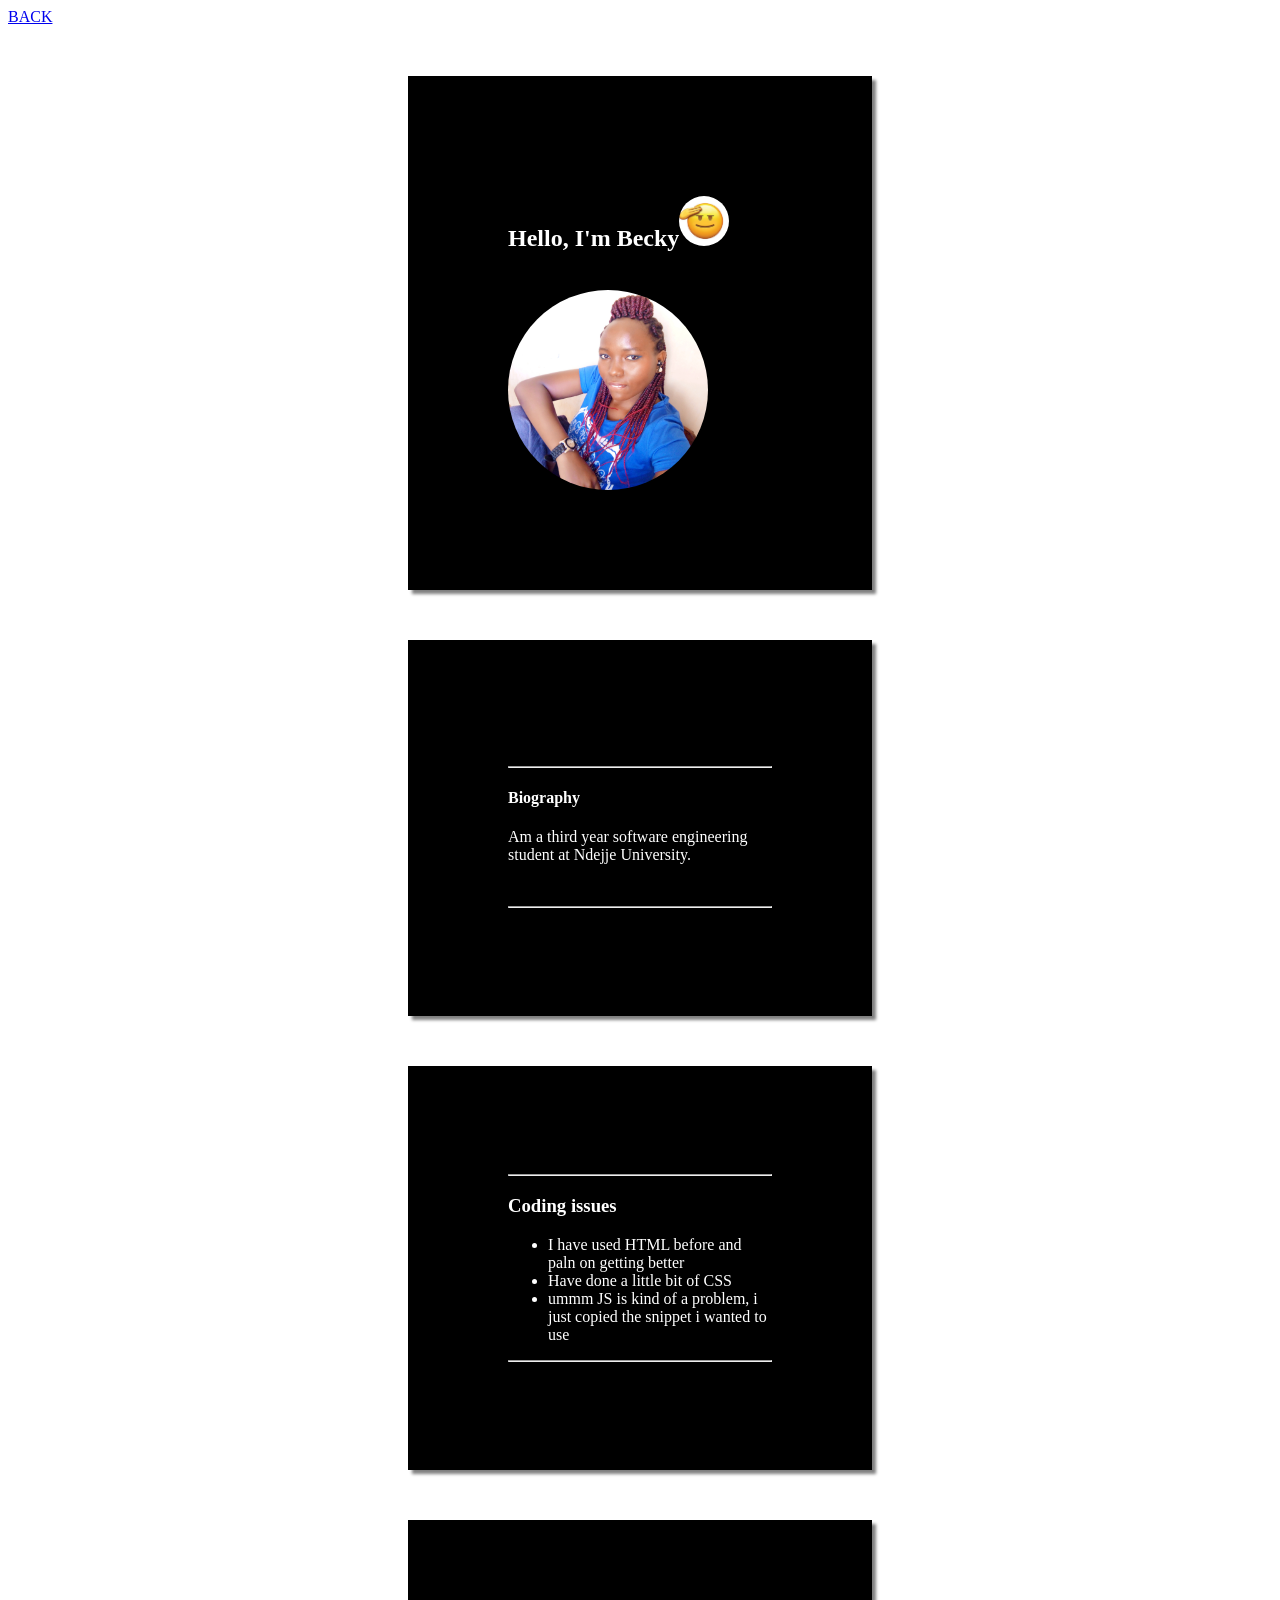
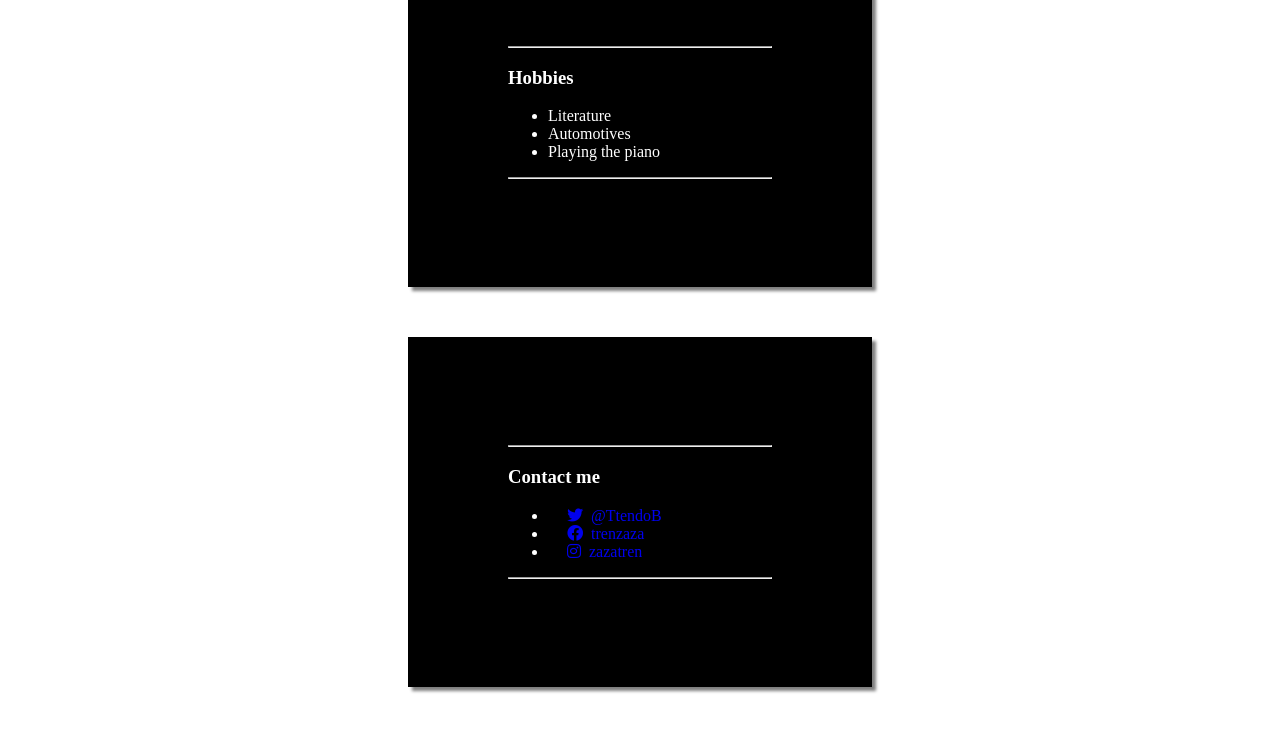
==== secassignment/profile.html @ 45050ab0 "Assignments" ====
<html>

<head>
    <title>@TtendoB</title>
    <link rel="stylesheet" href="profile.css">
    <link rel="stylesheet" href="./must/css/all.css">
    <link rel="icon" type="image/png" href="twitter.png">
    
    
                   
    <!--<link rel="stylesheet" href="https://use.fontawesome.com/releases/v5.6.3/css/all.css" integrity="sha384-UHRtZLI+pbxtHCWp1t77Bi1L4ZtiqrqD80Kn4Z8NTSRyMA2Fd33n5dQ8lWUE00s/" crossorigin="anonymous">
-->
</head>

<body>
        <a href="../index.html" type="button">BACK</a>

    <div class="first">
            <h2>Hello, I'm Becky<img class="emoji" width="50" height="50"src = "./emoji.jpg"/></h2>
            <br>
            <img class="profile"  height="100" width="100" src="./becky.jpg" alt=""> 
    </div>
    
    <div class="second">
            <br><hr>
            <h4>Biography</h4>
            <p>Am a third year software engineering student at Ndejje University.</p>
            <br><hr>
    </div>
   
<div class="third">
    <hr>
    <h3>Coding issues</h3>
        <p>
            <ul>
                <li>I have used HTML before and paln on getting better</li>
                <li>Have done a little bit of CSS</li>
                <li>ummm JS is kind of a problem, i just copied the snippet i wanted to use</li>
            </ul>
        </p>
        <hr>
    </div>

    <div class="fourth">
            <br><hr>
            <h3>Hobbies</h3>
            <p>
                <ul>
                    <li>Literature</li>
                    <li>Automotives</li>
                    <li>Playing the piano</li>
                </ul>
            </p><hr>
    </div>    
    
    <div class="fifth">
        <hr>
            <h3>Contact me</h3>
            <p>
                <ul>
                    <li>
                        <a href="https://twitter.com/TtendoB"><i class="fab fa-twitter">&nbsp;&nbsp;@TtendoB</i></a>
                    </li>
                    <li>
                        <a href="https://facebook.com/trenzaza"><i class="fab fa-facebook"></i>&nbsp;&nbsp;trenzaza</a>
                    </li>
                    <li>
                        <a href="https://instagram.com/zazatren"><i class="fab fa-instagram"></i>&nbsp;&nbsp;zazatren</a>
                    </li>
                </ul>
            </p>
            
            
            <hr>
    </div>
     



</body>
</html>
---- secassignment/profile.css ----
div{
    display:block;
    background-color: black;
    color:white;
    padding: 100px 100px;
    margin:50px 400px;
    box-shadow:4px 4px 3px gray;
}

.profile{
    width:200px;
    height:200px;
    border-radius: 100px;
}
.emoji{
    width:50px;
    height:50px;
    border-radius: 25px;
}

div>a{
    text-decoration: none;
}
li > a{
    text-decoration:none;
}

a[href*="twitter.com/"] {
    background:url(https://twitter.com/favicon.ico) no-repeat left center;
    padding-left:19px;
    }
    
    a[href*="facebook.com/"] {
    background:url(https://www.facebook.com/favicon.ico) no-repeat left center;
    padding-left:19px;
    }

    a[href*="instagram.com/"] {
        background:url(https://www.instagram.com/favicon.ico) no-repeat left center;
        padding-left:19px;
        }
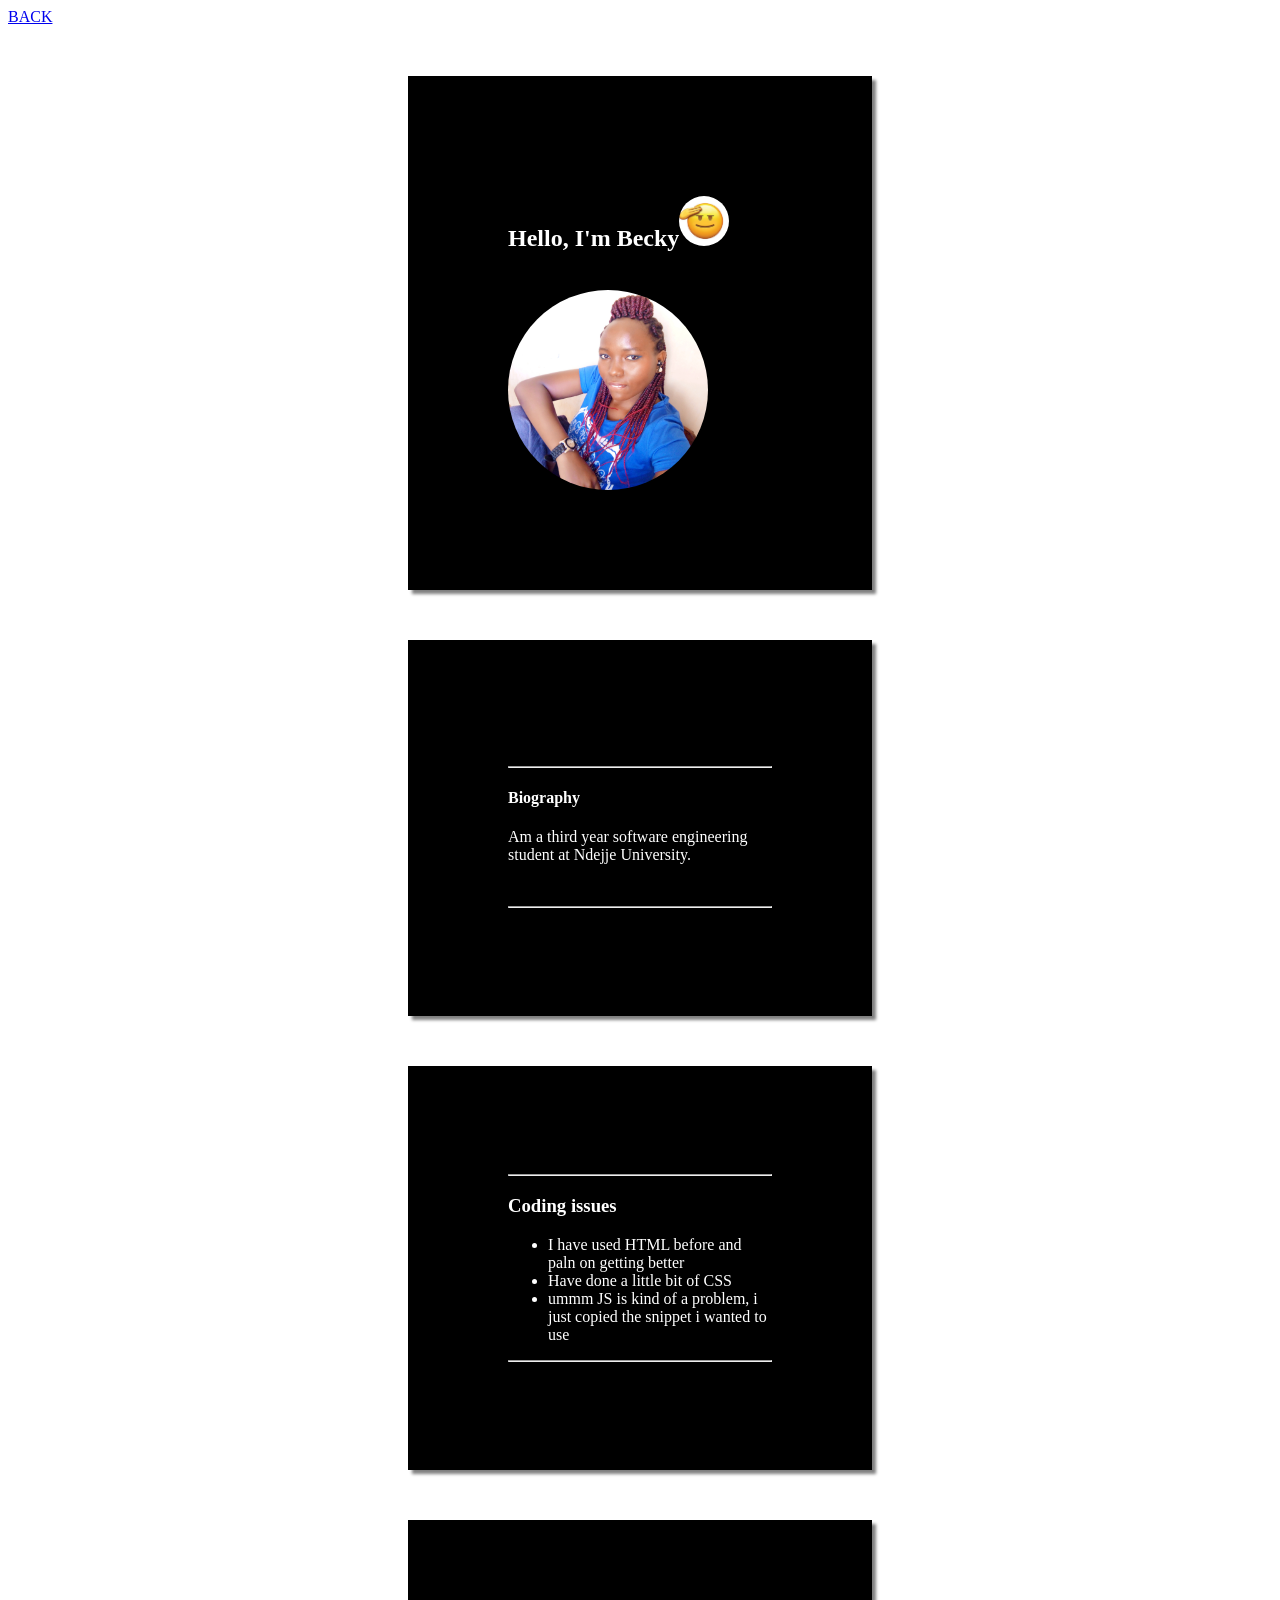
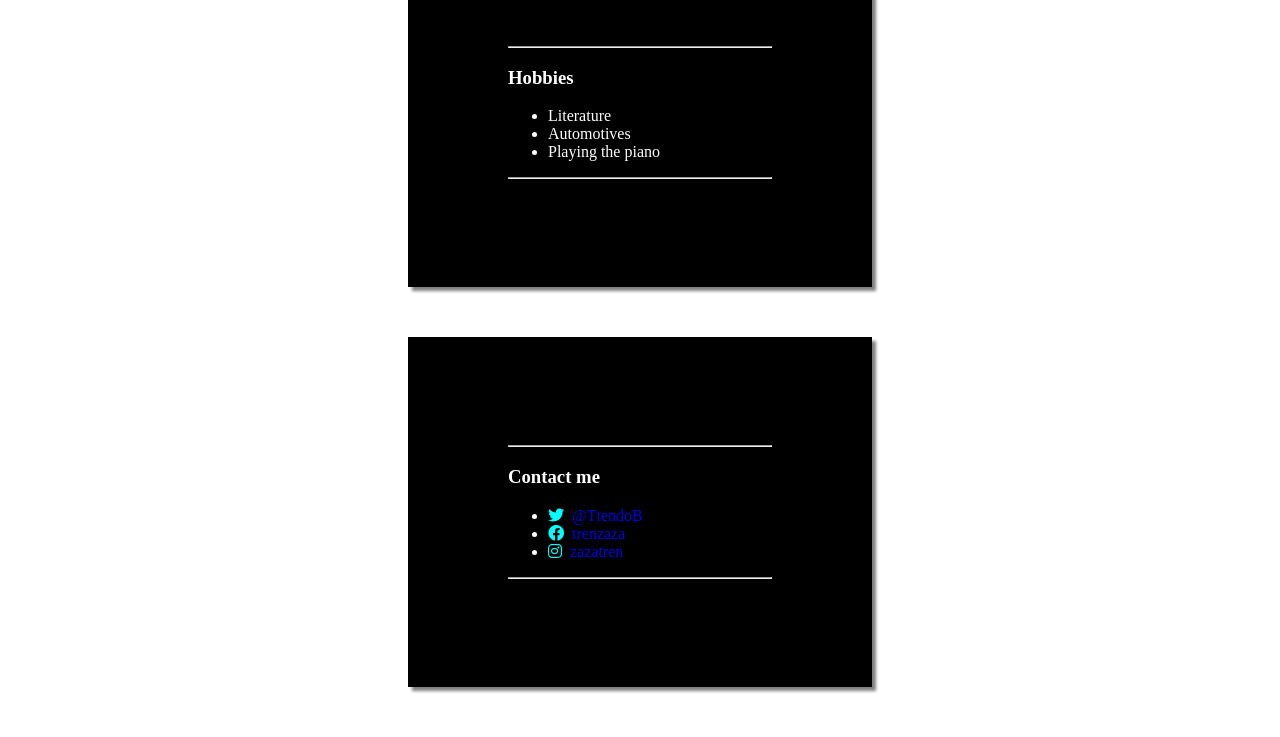
==== commit efa76067: "rectifying fontawesome icons from favicons" ====
--- a/secassignment/profile.html
+++ b/secassignment/profile.html
@@ -8,8 +8,8 @@
     
     
                    
-    <!--<link rel="stylesheet" href="https://use.fontawesome.com/releases/v5.6.3/css/all.css" integrity="sha384-UHRtZLI+pbxtHCWp1t77Bi1L4ZtiqrqD80Kn4Z8NTSRyMA2Fd33n5dQ8lWUE00s/" crossorigin="anonymous">
--->
+    <link rel="stylesheet" href="https://use.fontawesome.com/releases/v5.6.3/css/all.css" integrity="sha384-UHRtZLI+pbxtHCWp1t77Bi1L4ZtiqrqD80Kn4Z8NTSRyMA2Fd33n5dQ8lWUE00s/" crossorigin="anonymous">
+
 </head>
 
 <body>
@@ -59,14 +59,20 @@
             <p>
                 <ul>
                     <li>
-                        <a href="https://twitter.com/TtendoB"><i class="fab fa-twitter">&nbsp;&nbsp;@TtendoB</i></a>
+                        <a href="https://twitter.com/TtendoB">
+                            <i class="fab fa-twitter" style="color:aqua">&nbsp;&nbsp;</i>@TtendoB
+                        </a>
                     </li>
                     <li>
-                        <a href="https://facebook.com/trenzaza"><i class="fab fa-facebook"></i>&nbsp;&nbsp;trenzaza</a>
+                        <a href="https://facebook.com/trenzaza">
+                            <i class="fab fa-facebook" style="color:aqua"></i>&nbsp;&nbsp;trenzaza
+                        </a>
                     </li>
                     <li>
-                        <a href="https://instagram.com/zazatren"><i class="fab fa-instagram"></i>&nbsp;&nbsp;zazatren</a>
-                    </li>
+                        <a href="https://instagram.com/zazatren">
+                            <i class="fab fa-instagram" style="color:aqua"></i>&nbsp;&nbsp;zazatren
+                        </a>
+                    </li>                   
                 </ul>
             </p>
             
--- a/secassignment/profile.css
+++ b/secassignment/profile.css
@@ -25,18 +25,3 @@
 li > a{
     text-decoration:none;
 }
-
-a[href*="twitter.com/"] {
-    background:url(https://twitter.com/favicon.ico) no-repeat left center;
-    padding-left:19px;
-    }
-    
-    a[href*="facebook.com/"] {
-    background:url(https://www.facebook.com/favicon.ico) no-repeat left center;
-    padding-left:19px;
-    }
-
-    a[href*="instagram.com/"] {
-        background:url(https://www.instagram.com/favicon.ico) no-repeat left center;
-        padding-left:19px;
-        }
